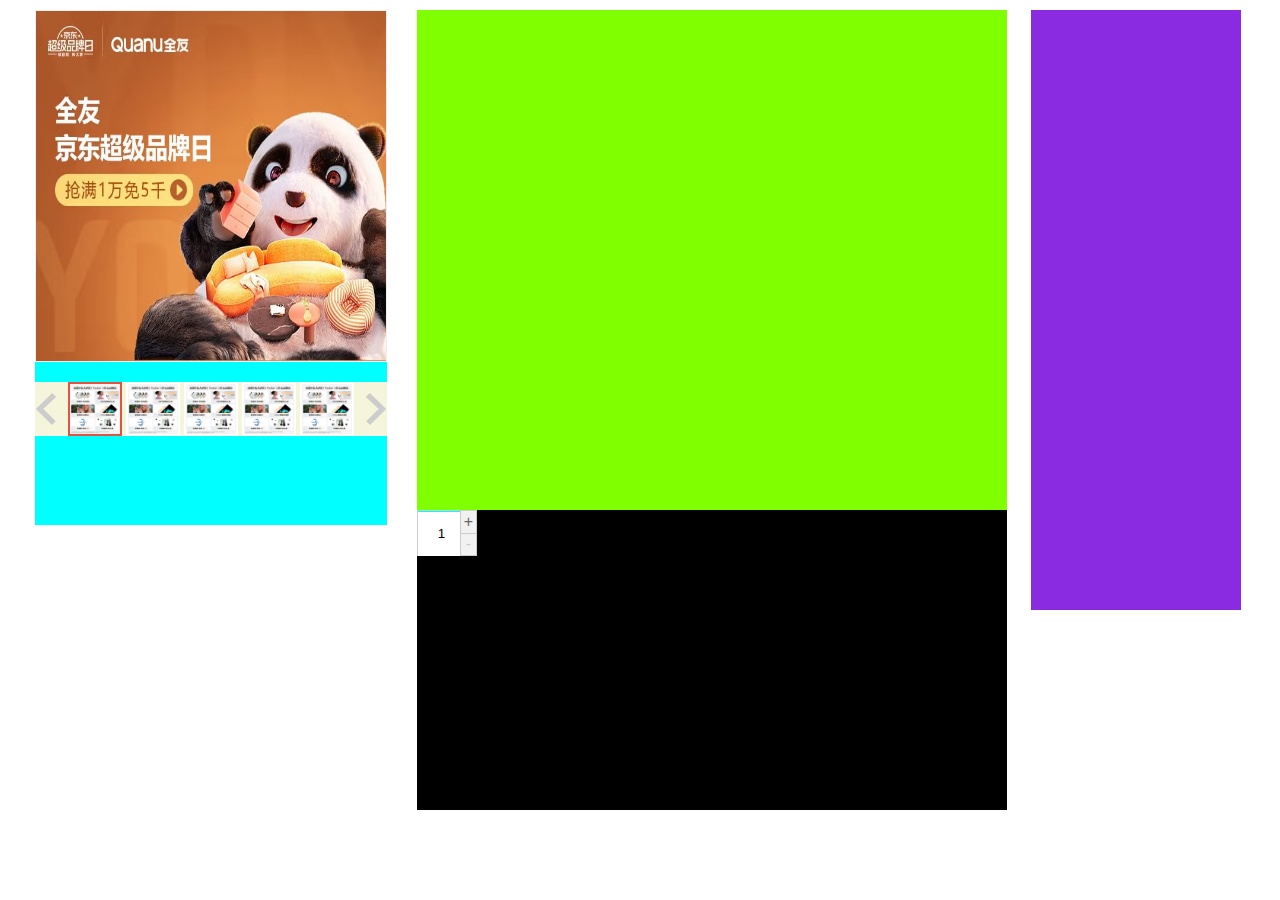
==== detail.html @ a721d548 "12/24" ====
<!DOCTYPE html>
<html lang="en">
<head>
    <meta charset="UTF-8">
    <meta name="viewport" content="width=device-width, initial-scale=1.0">
    <link rel="stylesheet" href="./css/detail.css">
    <link rel="stylesheet" href="./css/reset.css">

    <title>Document</title>
</head>
<body>
    <div class="wrap">
        <div class="product-intro">
            <div class="preview-wrap">
                <div class="main-img">
                    <img src="./images/6dbf1816cfc43906.jpg.avif" alt="" style="width: 100%;height: 100%;" class="Bigimg">
                    <div class="zoom-pup"></div>
                    <div class="zoom-div">
                        <img src="./images/6dbf1816cfc43906.jpg.avif" alt="">
                    </div>
                </div>
                <div class="spec-list">
                    <a href="javascript:;" class="prev"></a>
                    <a href="javascript:;" class="next"></a>
                    <div class="spec-items">
                        <ul>
                            <li class="img-hover">
                                <img src="./images//88cd89c120b0dbe6.jpg.avif" alt="">
                            </li>
                            <li>
                                <img src="./images//88cd89c120b0dbe6.jpg.avif" alt="">
                            </li><li>
                                <img src="./images//88cd89c120b0dbe6.jpg.avif" alt="">
                            </li><li>
                                <img src="./images//88cd89c120b0dbe6.jpg.avif" alt="">
                            </li><li>
                                <img src="./images//88cd89c120b0dbe6.jpg.avif" alt="">
                            </li><li>
                                <img src="./images//88cd89c120b0dbe6.jpg.avif" alt="">
                            </li>
                            <li>
                                <img src="./images//88cd89c120b0dbe6.jpg.avif" alt="">
                            </li>
                        </ul>
                    </div>
                </div>
            </div>
            <div class="itemInfo-wrap">
                <div class="blank"></div>
                <div class="choose-amount">
                    <input type="text" name="" id="" class="buy-num" value="1">
                    <a href="javascript:;" class="reduce disabled" >-</a>
                    <a href="javascript:;" class="add">+</a>
                </div>
            </div>
            <div class="track"></div>
        </div>

    </div>



    <script src="./js/detail.js"></script>
    
</body>
</html>
---- css/detail.css ----
.wrap{
    width: 1210px;
    margin: 0 auto;
}
.product-intro{
    width: 1210px;
    margin-top: 10px;
    margin-bottom: 10px;


}
.preview-wrap{
    width: 352px;
    height: 500px;
    background-color: aqua;
    padding-bottom: 15px;
    float: left;

}
.itemInfo-wrap{
    width: 590px;
    height: 800px;
    margin-left: 30px;
    margin-right: 24px;
    background-color: black;
    float: left;


}
.track{
    float: left;
    width: 210px;
    height: 600px;
    background-color: blueviolet;

}
.main-img{
    position: relative;
    width: 350px;
    height: 350px;
    border: 1px solid #eee;
    margin-bottom: 20px;
    background-color: skyblue;
}
.spec-list{
    position: relative;
    width: 352px;
    height: 54px;
    margin-bottom: 18px;
    background-color: beige;
}
.prev, .next{
position: absolute;
width: 22px;
height: 32px;
top: 50%;
margin-top: -16px;
cursor: pointer;
background-color: blue;
background: url(../images/__sprite.png  ) no-repeat;
}
.prev{
    left: 0;
    background-position: 0 -54px;
}
.next{
    right: 0;
    background-position: -78px 0;
}
.spec-items{
    position: relative;
    width: 290px;
    height: 54px;
    margin: 0 auto;
    
    overflow: hidden;
}
.spec-items ul{
    top: 0;
    left: 0;
    position: absolute;
    width: 406px;
    height: 54px;
    transition: all 0.5s ;

}
.spec-items ul li{
    width: 54px;
    height: 54px;
    margin: 0 2px;
    float: left;
}
.spec-items ul li img{
    width: 50px;
    height: 50px;
    border: 2px solid #fff;
}
.spec-items ul  .img-hover img{
    border: 2px solid #e45341;

}
.zoom-pup{
    display: none;
    top: 0;
    left: 0;
    position: absolute;
    width: 236px;
    height: 236px;
    background-color: gold;
    opacity: 0.3;
}
.zoom-div{
    position: relative;
    display: none;
    position: absolute;
    top: 0;
    width: 540px;
    left: 351px ;
    height: 540px;
    background-color: red;
    overflow: hidden;
}
.zoom-div img{
    position: absolute;
    top: 0;
    left: 0;
    width: 800px;
    height: 800px;
}
.blank {
    width: 100%;
    height: 500px;
    background-color: chartreuse;
}
.choose-amount{
    position: relative;
    width: 58px;
    height: 44px;
    border: 1px solid #ccc;
    margin-right: 10px;
    background-color: aqua;
}
.buy-num{
    text-align: center;
    width: 43px;
    height: 42px;
    padding: 1px 2px;
    line-height: 42px;
    position: absolute;
    top: 1px;
    border: 0;
    left: 0;
}
.add, .reduce{
    text-align: center;
    width: 15px;
    height: 22px;
    border: 1px solid #ccc;
    color: #ccc;
    line-height: 22px;
    background-color: #f1f1f1;
    position: absolute;
    color: #666;
}
.reduce{
    right: -1px;
    bottom: -1px;

}
.add {
    top: -1px;
    right: -1px;
}
.disabled{
    color: #ccc;
    cursor: not-allowed;
}
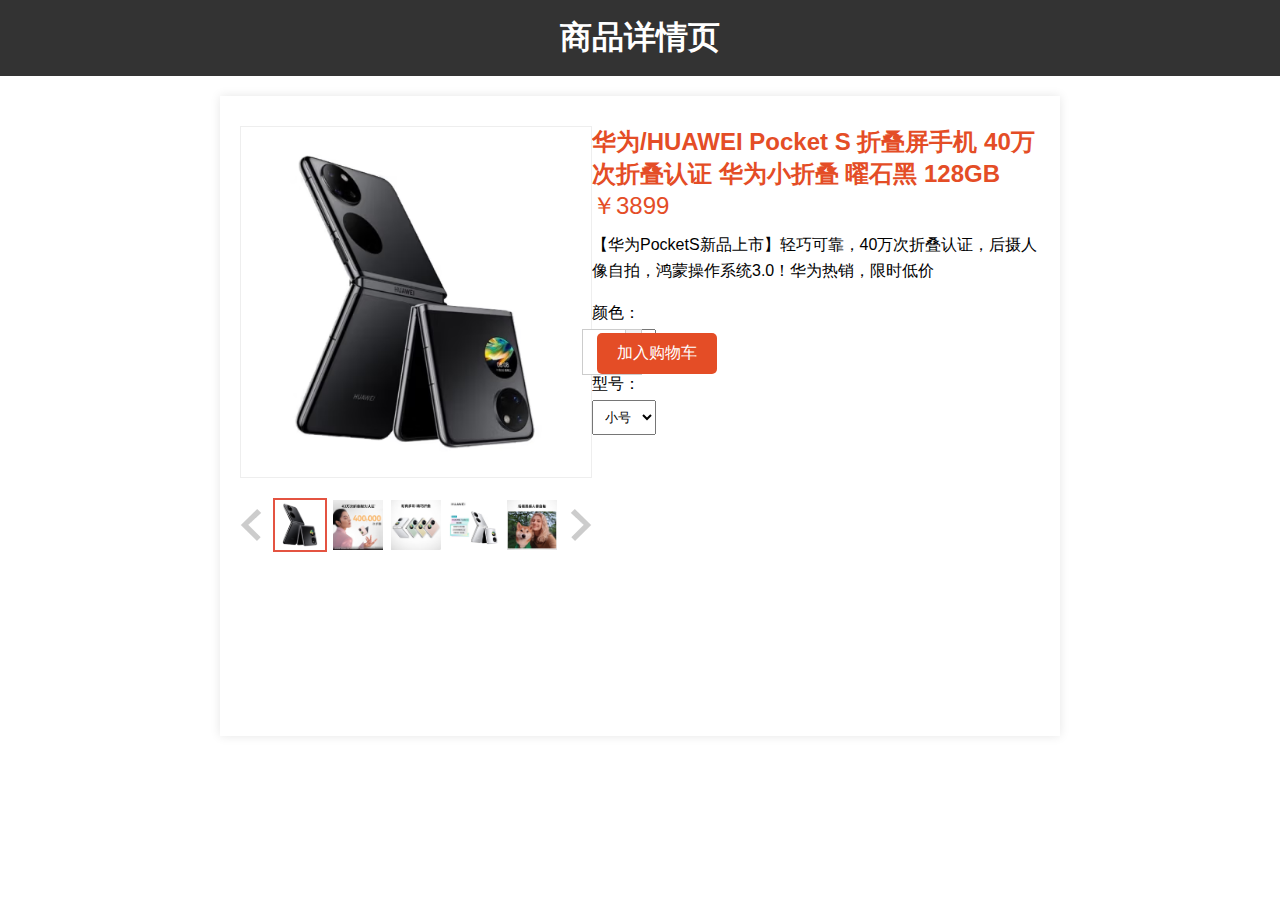
==== commit 40c60911: "now" ====
--- a/detail.html
+++ b/detail.html
@@ -9,54 +9,79 @@
     <title>Document</title>
 </head>
 <body>
-    <div class="wrap">
-        <div class="product-intro">
-            <div class="preview-wrap">
-                <div class="main-img">
-                    <img src="./images/6dbf1816cfc43906.jpg.avif" alt="" style="width: 100%;height: 100%;" class="Bigimg">
-                    <div class="zoom-pup"></div>
-                    <div class="zoom-div">
-                        <img src="./images/6dbf1816cfc43906.jpg.avif" alt="">
+    <header>
+        <h1>商品详情页</h1>
+    </header>
+    <main>
+        <div class="wrap">
+            <div class="product-intro">
+                <div class="preview-wrap">
+                    <div class="main-img">
+                        <img src="./images//58bd2e0baadde197.jpg.avif" alt="" style="width: 100%;height: 100%;" class="Bigimg">
+                        <div class="zoom-pup"></div>
+                        <div class="zoom-div">
+                            <img src="./images//58bd2e0baadde197.jpg.avif" alt="" class="big">
+                        </div>
+                    </div>
+                    <div class="spec-list">
+                        <a href="javascript:;" class="prev"></a>
+                        <a href="javascript:;" class="next"></a>
+                        <div class="spec-items">
+                            <ul>
+                                <li class="img-hover">
+                                    <img src="./images//58bd2e0baadde197.jpg.avif" alt="">
+                                </li>
+                                <li>
+                                    <img src="./images//d9041cf272d70260.jpg.avif" alt="">
+                                </li><li>
+                                    <img src="./images//f3d19923bfbd63fe.jpg.avif" alt="">
+                                </li><li>
+                                    <img src="./images//huawei1.jpg.avif" alt="">
+                                </li><li>
+                                    <img src="./images//huawei2.jpg.avif" alt="">
+                                </li><li>
+                                    <img src="./images//huawei3.jpg.avif" alt="">
+                                </li>
+                                <li>
+                                    <img src="./images//huawei4.jpg.avif" alt="">
+                                </li>
+                            </ul>
+                        </div>
                     </div>
                 </div>
-                <div class="spec-list">
-                    <a href="javascript:;" class="prev"></a>
-                    <a href="javascript:;" class="next"></a>
-                    <div class="spec-items">
-                        <ul>
-                            <li class="img-hover">
-                                <img src="./images//88cd89c120b0dbe6.jpg.avif" alt="">
-                            </li>
-                            <li>
-                                <img src="./images//88cd89c120b0dbe6.jpg.avif" alt="">
-                            </li><li>
-                                <img src="./images//88cd89c120b0dbe6.jpg.avif" alt="">
-                            </li><li>
-                                <img src="./images//88cd89c120b0dbe6.jpg.avif" alt="">
-                            </li><li>
-                                <img src="./images//88cd89c120b0dbe6.jpg.avif" alt="">
-                            </li><li>
-                                <img src="./images//88cd89c120b0dbe6.jpg.avif" alt="">
-                            </li>
-                            <li>
-                                <img src="./images//88cd89c120b0dbe6.jpg.avif" alt="">
-                            </li>
-                        </ul>
-                    </div>
-                </div>
+              
             </div>
-            <div class="itemInfo-wrap">
-                <div class="blank"></div>
-                <div class="choose-amount">
-                    <input type="text" name="" id="" class="buy-num" value="1">
-                    <a href="javascript:;" class="reduce disabled" >-</a>
-                    <a href="javascript:;" class="add">+</a>
-                </div>
+    
+        </div>
+        <div class="product-details">
+            <h2>华为/HUAWEI Pocket S 折叠屏手机 40万次折叠认证 华为小折叠 曜石黑 128GB</h2>
+            <p class="price">￥3899</p>
+            <p class="description">【华为PocketS新品上市】轻巧可靠，40万次折叠认证，后摄人像自拍，鸿蒙操作系统3.0！华为热销，限时低价</p>
+            
+            <div class="options">
+                <label for="color">颜色：</label>
+                <select id="color">
+                    <option value="red">红色</option>
+                    <option value="blue">蓝色</option>
+                    <option value="green">绿色</option>
+                </select>
+    
+                <label for="size">型号：</label>
+                <select id="size">
+                    <option value="small">小号</option>
+                    <option value="medium">中号</option>
+                    <option value="large">大号</option>
+                </select>
             </div>
-            <div class="track"></div>
+            <div class="choose-amount">
+                <input type="text" name="" id="" class="buy-num" value="1">
+                <a href="javascript:;" class="reduce disabled" >-</a>
+                <a href="javascript:;" class="add">+</a>
+            </div>
+            <button onclick="addToCart()" class="car">加入购物车</button>
         </div>
-
-    </div>
+    </main>
+   
 
 
 
--- a/css/detail.css
+++ b/css/detail.css
@@ -12,13 +12,13 @@
 .preview-wrap{
     width: 352px;
     height: 500px;
-    background-color: aqua;
+   
     padding-bottom: 15px;
     float: left;
 
 }
 .itemInfo-wrap{
-    width: 590px;
+    width: 738px;
     height: 800px;
     margin-left: 30px;
     margin-right: 24px;
@@ -47,7 +47,7 @@
     width: 352px;
     height: 54px;
     margin-bottom: 18px;
-    background-color: beige;
+   
 }
 .prev, .next{
 position: absolute;
@@ -133,12 +133,14 @@
     background-color: chartreuse;
 }
 .choose-amount{
-    position: relative;
+    position: absolute;
     width: 58px;
     height: 44px;
     border: 1px solid #ccc;
     margin-right: 10px;
     background-color: aqua;
+   right: 49.1%;
+   top: 36.5%;
 }
 .buy-num{
     text-align: center;
@@ -147,7 +149,7 @@
     padding: 1px 2px;
     line-height: 42px;
     position: absolute;
-    top: 1px;
+    
     border: 0;
     left: 0;
 }
@@ -174,4 +176,191 @@
 .disabled{
     color: #ccc;
     cursor: not-allowed;
+}
+.car{
+    position: absolute;
+    right: 44%;
+    top:37%;
+}
+/* .sku-name{
+    font: 700 16px Arial,"microsoft yahei";
+    color: #666;
+    padding-top: 10px;
+    line-height: 28px;
+    margin-bottom: 5px;
+}
+.news{
+    color: #e4393c;
+    margin-bottom: 5px;
+}
+.item{
+    font-size: 12px;
+    width: 100%;
+    margin-bottom: 5px;
+    overflow: hidden;
+    white-space: nowrap;
+    text-overflow: ellipsis;
+    width: 618px;
+    max-height: 1.5em;
+    line-height: 1.5em;
+}
+.summary{
+    position: relative;
+    padding-bottom: 5px;
+}
+.summary-price-wrap{
+    padding: 10px 0 0;
+    background: #f3f3f3;
+}
+.summary-price{
+    position: relative;
+    margin-bottom: 5px;
+}
+.dt{
+    float: left;
+    padding-left: 10px;
+    font-family: simsun;
+    color: #999;
+    line-height: 22px;
+    font-size: 12px;
+}
+.dd{
+    margin-left: 70px;
+}
+.p-price{
+    color: #e4393c;
+    font-family: "microsoft yahei";
+    margin-right: 10px;
+    overflow: hidden;
+}
+
+.price{
+    font-size: 22px;
+}
+    
+
+.clearfix::after{
+    visibility: hidden;
+    clear: both;
+    display: block;
+    content: ".";
+    height: 0;
+}
+.li{
+    margin-bottom: 3px;
+    line-height: 32px;
+    display: inline-block;
+    display: block;
+}
+.lh{
+    zoom: 1;
+}
+.li:after {
+    content: ".";
+    display: block;
+    height: 0;
+    clear: both;
+    visibility: hidden;
+}
+.item{
+    float: left;
+    color: #666;
+    background-color: #fff;
+    margin-right: 7px;
+    margin-bottom: 4px;
+    background-color: #f7f7f7;
+}
+.item img{
+    width: 40px;height: 40px;aspect-ratio: auto 40 / 40;
+     
+        border: 0;
+        vertical-align: middle;
+    
+}
+.item a i {
+    font-style: normal;
+    margin: 0 8px;
+} */
+header {
+    background-color: #333;
+    color: white;
+    padding: 1em;
+    text-align: center;
+}
+main {
+   height: 600px;
+    max-width: 800px;
+    margin: 20px auto;
+    padding: 20px;
+    background-color: white;
+    box-shadow: 0 0 10px rgba(0, 0, 0, 0.1);
+}
+
+.product-images {
+    flex: 1;
+    margin-right: 20px;
+}
+
+.product-images img {
+    max-width: 100%;
+    height: auto;
+    display: block;
+    margin-bottom: 10px;
+    border: 1px solid #ddd;
+    border-radius: 5px;
+    cursor: pointer;
+    transition: transform 0.2s ease-in-out;
+}
+
+.product-images img:hover {
+    transform: scale(1.1);
+}
+
+.product-details {
+    flex: 1;
+}
+
+h2 {
+    color: #e44d26;
+}
+
+.price {
+    font-size: 1.5em;
+    color: #e44d26;
+}
+
+.description {
+    margin-top: 10px;
+    line-height: 1.6;
+}
+
+.options {
+    margin-top: 20px;
+}
+
+label {
+    display: block;
+    margin-bottom: 5px;
+}
+
+select {
+    
+    padding: 8px;
+    margin-bottom: 10px;
+    box-sizing: border-box;
+}
+
+button {
+    background-color: #e44d26;
+    color: white;
+    padding: 10px 20px;
+    font-size: 1em;
+    border: none;
+    cursor: pointer;
+    border-radius: 5px;
+    transition: background-color 0.3s ease-in-out;
+}
+
+button:hover {
+    background-color: #d6401f;
 }